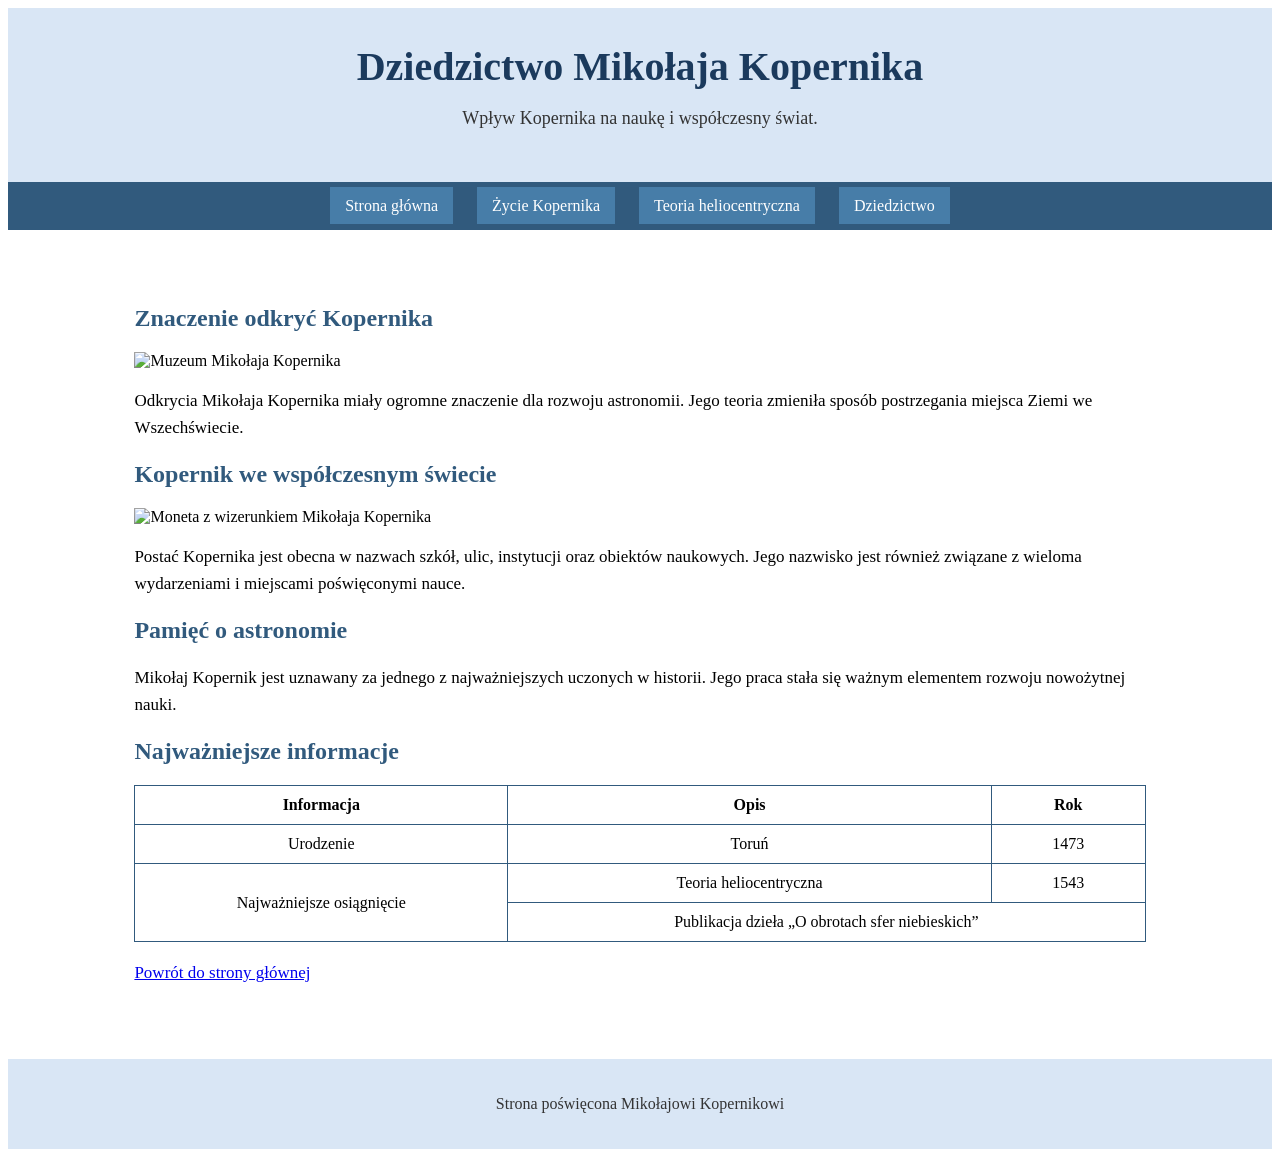
==== dziedzictwo.htm @ 59038dde "Add files via upload" ====
<!DOCTYPE html>
<html lang="pl">
<head>
    <meta charset="UTF-8">
    <title>Dziedzictwo Mikołaja Kopernika</title>
    <link rel="stylesheet" href="style.css">
</head>
<body>

    <header>
        <h1>Dziedzictwo Mikołaja Kopernika</h1>
        <p>Wpływ Kopernika na naukę i współczesny świat.</p>
    </header>

    <nav>
        <a href="index.htm">Strona główna</a>
        <a href="zycie.htm">Życie Kopernika</a>
        <a href="teoria.htm">Teoria heliocentryczna</a>
        <a href="dziedzictwo.htm">Dziedzictwo</a>
    </nav>

    <main>

        <h2>Znaczenie odkryć Kopernika</h2>
		<img src="obrazki/muzeum.jpg" alt="Muzeum Mikołaja Kopernika">

        <p>
            Odkrycia Mikołaja Kopernika miały ogromne znaczenie
            dla rozwoju astronomii. Jego teoria zmieniła sposób
            postrzegania miejsca Ziemi we Wszechświecie.
        </p>

        <h2>Kopernik we współczesnym świecie</h2>
		<img src="obrazki/moneta.jpg" alt="Moneta z wizerunkiem Mikołaja Kopernika">

        <p>
            Postać Kopernika jest obecna w nazwach szkół, ulic,
            instytucji oraz obiektów naukowych. Jego nazwisko
            jest również związane z wieloma wydarzeniami
            i miejscami poświęconymi nauce.
        </p>

        <h2>Pamięć o astronomie</h2>

        <p>
            Mikołaj Kopernik jest uznawany za jednego z
            najważniejszych uczonych w historii. Jego praca
            stała się ważnym elementem rozwoju nowożytnej nauki.
        </p>
<h2>Najważniejsze informacje</h2>

<table>
    <tr>
        <th>Informacja</th>
        <th>Opis</th>
        <th>Rok</th>
    </tr>

    <tr>
        <td>Urodzenie</td>
        <td>Toruń</td>
        <td>1473</td>
    </tr>

    <tr>
        <td rowspan="2">Najważniejsze osiągnięcie</td>
        <td>Teoria heliocentryczna</td>
        <td>1543</td>
    </tr>

    <tr>
        <td colspan="2">Publikacja dzieła „O obrotach sfer niebieskich”</td>
    </tr>
</table>
        <p class="powrot">
            <a href="index.htm">Powrót do strony głównej</a>
        </p>

    </main>

    <footer>
        <p>Strona poświęcona Mikołajowi Kopernikowi</p>
    </footer>

</body>
</html>
---- style.css ----
```css
body {
    margin: 0;
    background-color: #f2f4f8;
    color: #222222;
    font-family: Arial, sans-serif;
}

header {
    background-color: #d9e6f5;
    text-align: center;
    padding: 35px;
}

header h1 {
    margin: 0;
    font-size: 40px;
    color: #1b3a5d;
}

header p {
    font-size: 18px;
    color: #333333;
}

nav {
    background-color: #315a7d;
    text-align: center;
    padding: 15px;
}

nav a {
    color: white;
    text-decoration: none;
    margin: 10px;
    padding: 10px 15px;
    background-color: #477da8;
}

nav a:hover {
    background-color: #6a9bc1;
}

main {
    width: 80%;
    margin: 30px auto;
    padding: 25px;
    background-color: white;
}

main h2 {
    color: #315a7d;
}

main p {
    font-size: 17px;
    line-height: 1.6;
}

footer {
    background-color: #d9e6f5;
    text-align: center;
    padding: 20px;
    color: #333333;
}

main img {
    width: 450px;
    height: auto;
}
table {
    border-collapse: collapse;
    width: 100%;
}

th, td {
    border: 1px solid #315a7d;
    padding: 10px;
    text-align: center;
}
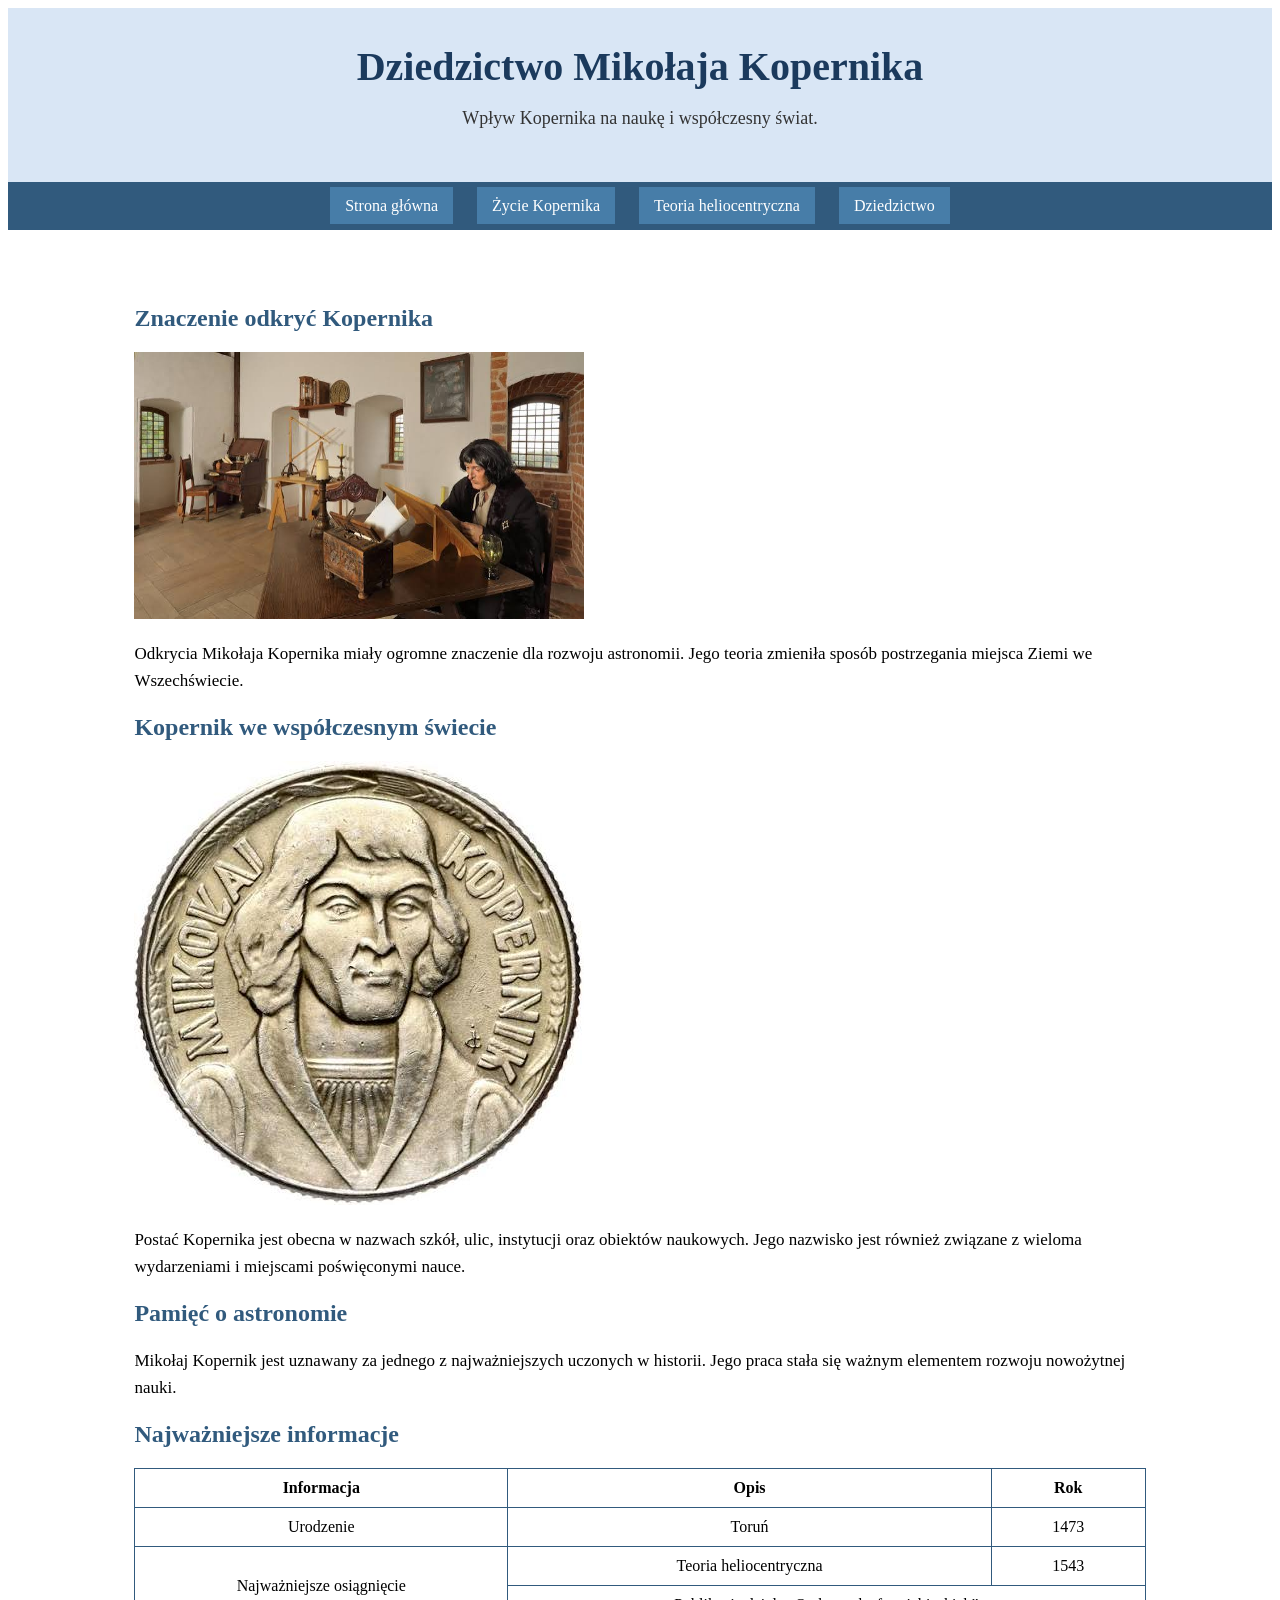
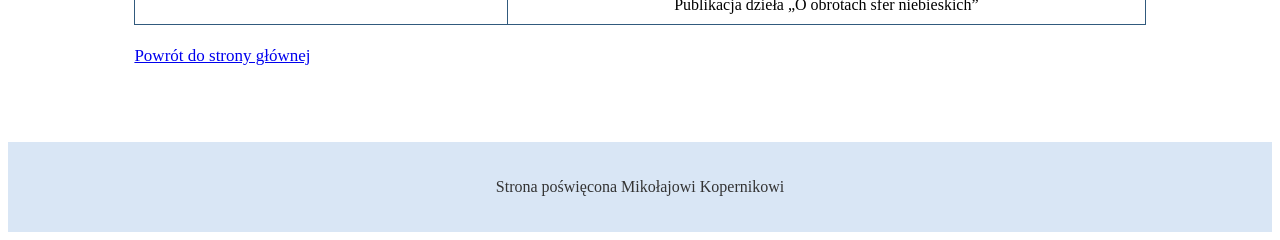
==== commit ab3693ee: "Update dziedzictwo.htm" ====
--- a/dziedzictwo.htm
+++ b/dziedzictwo.htm
@@ -22,7 +22,7 @@
     <main>
 
         <h2>Znaczenie odkryć Kopernika</h2>
-		<img src="obrazki/muzeum.jpg" alt="Muzeum Mikołaja Kopernika">
+		<img src="muzeum.jpg" alt="Muzeum Mikołaja Kopernika">
 
         <p>
             Odkrycia Mikołaja Kopernika miały ogromne znaczenie
@@ -31,7 +31,7 @@
         </p>
 
         <h2>Kopernik we współczesnym świecie</h2>
-		<img src="obrazki/moneta.jpg" alt="Moneta z wizerunkiem Mikołaja Kopernika">
+		<img src="moneta.jpg" alt="Moneta z wizerunkiem Mikołaja Kopernika">
 
         <p>
             Postać Kopernika jest obecna w nazwach szkół, ulic,
@@ -83,4 +83,4 @@
     </footer>
 
 </body>
-</html>+</html>
